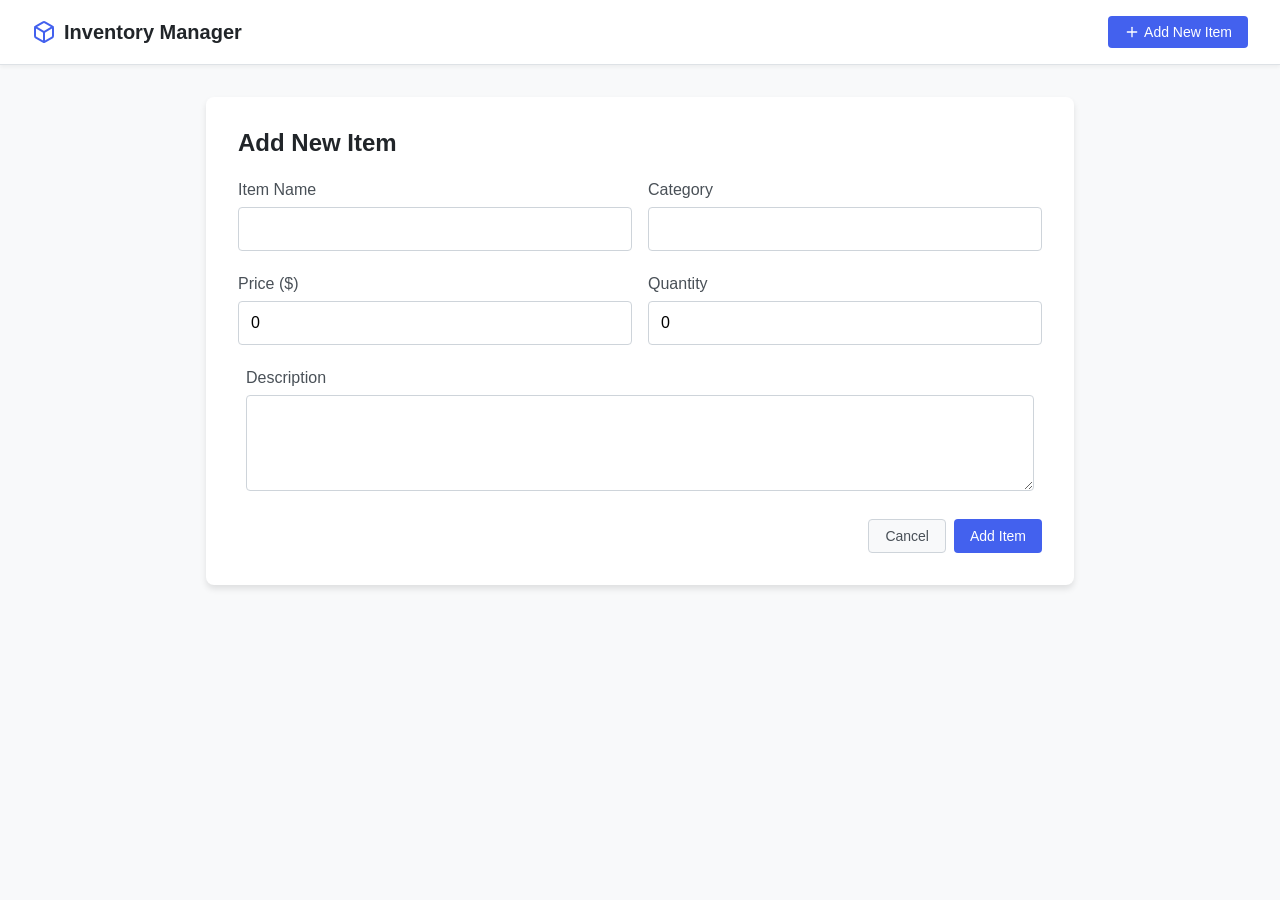
==== newItem.html @ 5ad3ad6c "first-commit" ====
<!DOCTYPE html>
<html lang="en">
    <head>
        <meta charset="UTF-8">
        <meta name="viewport" content="width=device-width, initial-scale=1.0">
        <link rel="stylesheet" href="newItem.css">
        <title>Inventory Management.</title>
    </head>
    <body>
     <header class="header">
      <div class="header-title">
          <svg xmlns="http://www.w3.org/2000/svg" width="24" height="24" viewBox="0 0 24 24" fill="none" stroke="currentColor" stroke-width="2" stroke-linecap="round" stroke-linejoin="round">
              <path d="M21 16V8a2 2 0 0 0-1-1.73l-7-4a2 2 0 0 0-2 0l-7 4A2 2 0 0 0 3 8v8a2 2 0 0 0 1 1.73l7 4a2 2 0 0 0 2 0l7-4A2 2 0 0 0 21 16z"></path>
              <polyline points="3.27 6.96 12 12.01 20.73 6.96"></polyline>
              <line x1="12" y1="22.08" x2="12" y2="12"></line>
          </svg>
          Inventory Manager
      </div>
      <button class="add-button">
          <svg xmlns="http://www.w3.org/2000/svg" width="16" height="16" viewBox="0 0 24 24" fill="none" stroke="currentColor" stroke-width="2" stroke-linecap="round" stroke-linejoin="round">
              <line x1="12" y1="5" x2="12" y2="19"></line>
              <line x1="5" y1="12" x2="19" y2="12"></line>
          </svg>
          Add New Item
      </button>
  </header>

  <div class="container">
      <div class="modal">
          <h2 class="modal-title">Add New Item</h2>
          <form onsubmit="logInputs()" id="new-item-form">
              <div class="form-group">
                  <div class="form-field">
                      <label for="itemName">Item Name</label>
                      <input type="text" id="itemName" name="itemName">
                  </div>
                  <div class="form-field">
                      <label for="category">Category</label>
                      <input type="text" id="category" name="category">
                  </div>
              </div>
              <div class="form-group">
                  <div class="form-field">
                      <label for="price">Price ($)</label>
                      <input type="number" id="price" name="price" value="0">
                  </div>
                  <div class="form-field">
                      <label for="quantity">Quantity</label>
                      <input type="number" id="quantity" name="quantity" value="0">
                  </div>
              </div>
              <div class="form-field">
                  <label for="description">Description</label>
                  <textarea id="description" name="description"></textarea>
              </div>
              <div class="form-actions">
                <a href="index.html">
                  <button type="button" class="btn btn-cancel">Cancel</button>
                </a>  
                  <button type="submit" class="btn btn-primary">Add Item</button>
              </div>
          </form>
      </div>
  </div>
    </body>
    <script src="script.js"></script>
 </html>
---- newItem.css ----
*{
 margin: 0;
 padding: 0;
 box-sizing: border-box;
 font-family: Arial, Helvetica, sans-serif;
}

body {
 background-color: #f8f9fa;
 color: #212529;
}

.header {
 display: flex;
 justify-content: space-between;
 align-items: center;
 padding: 1rem 2rem;
 background-color: #fff;
 border-bottom: 1px solid #dee2e6;
 box-shadow: 0 2px 4px rgba(0, 0, 0, 0.05);
}

.header-title {
 display: flex;
 align-items: center;
 font-size: 1.25rem;
 font-weight: 600;
}

.header-title svg {
 margin-right: 0.5rem;
 color: #4361ee;
}

.add-button {
 background-color: #4361ee;
 color: white;
 border: none;
 border-radius: 0.25rem;
 padding: 0.5rem 1rem;
 font-size: 0.875rem;
 font-weight: 500;
 cursor: pointer;
 display: flex;
 align-items: center;
}

.add-button svg {
 margin-right: 0.25rem;
}

.add-button:hover {
 background-color: #3a56d4;
}

.container {
 max-width: 900px;
 margin: 2rem auto;
 padding: 0 1rem;
}

.modal {
 background-color: #fff;
 border-radius: 0.5rem;
 padding: 2rem;
 box-shadow: 0 4px 6px rgba(0, 0, 0, 0.1);
}

.modal-title {
 font-size: 1.5rem;
 font-weight: 600;
 margin-bottom: 1.5rem;
}

.form-group {
 display: flex;
 flex-wrap: wrap;
 margin: 0 -0.5rem;
}

.form-field {
 flex: 1 0 45%;
 margin: 0 0.5rem 1.5rem 0.5rem;
}

.form-field label {
 display: block;
 margin-bottom: 0.5rem;
 font-weight: 500;
 color: #495057;
}

.form-field input,
.form-field textarea {
 width: 100%;
 padding: 0.75rem;
 border: 1px solid #ced4da;
 border-radius: 0.25rem;
 font-size: 1rem;
}

.form-field input:focus,
.form-field textarea:focus {
 outline: none;
 border-color: #4361ee;
 box-shadow: 0 0 0 3px rgba(67, 97, 238, 0.15);
}

.form-field textarea {
 height: 6rem;
 resize: vertical;
}

.form-actions {
 display: flex;
 justify-content: flex-end;
 margin-top: 1rem;
}

.btn {
 padding: 0.5rem 1rem;
 font-size: 0.875rem;
 font-weight: 500;
 border-radius: 0.25rem;
 cursor: pointer;
 margin-left: 0.5rem;
}

.btn-cancel {
 background-color: #f8f9fa;
 border: 1px solid #ced4da;
 color: #495057;
}

.btn-cancel:hover {
 background-color: #e9ecef;
}

.btn-primary {
 background-color: #4361ee;
 color: white;
 border: none;
}

.btn-primary:hover {
 background-color: #3a56d4;
}
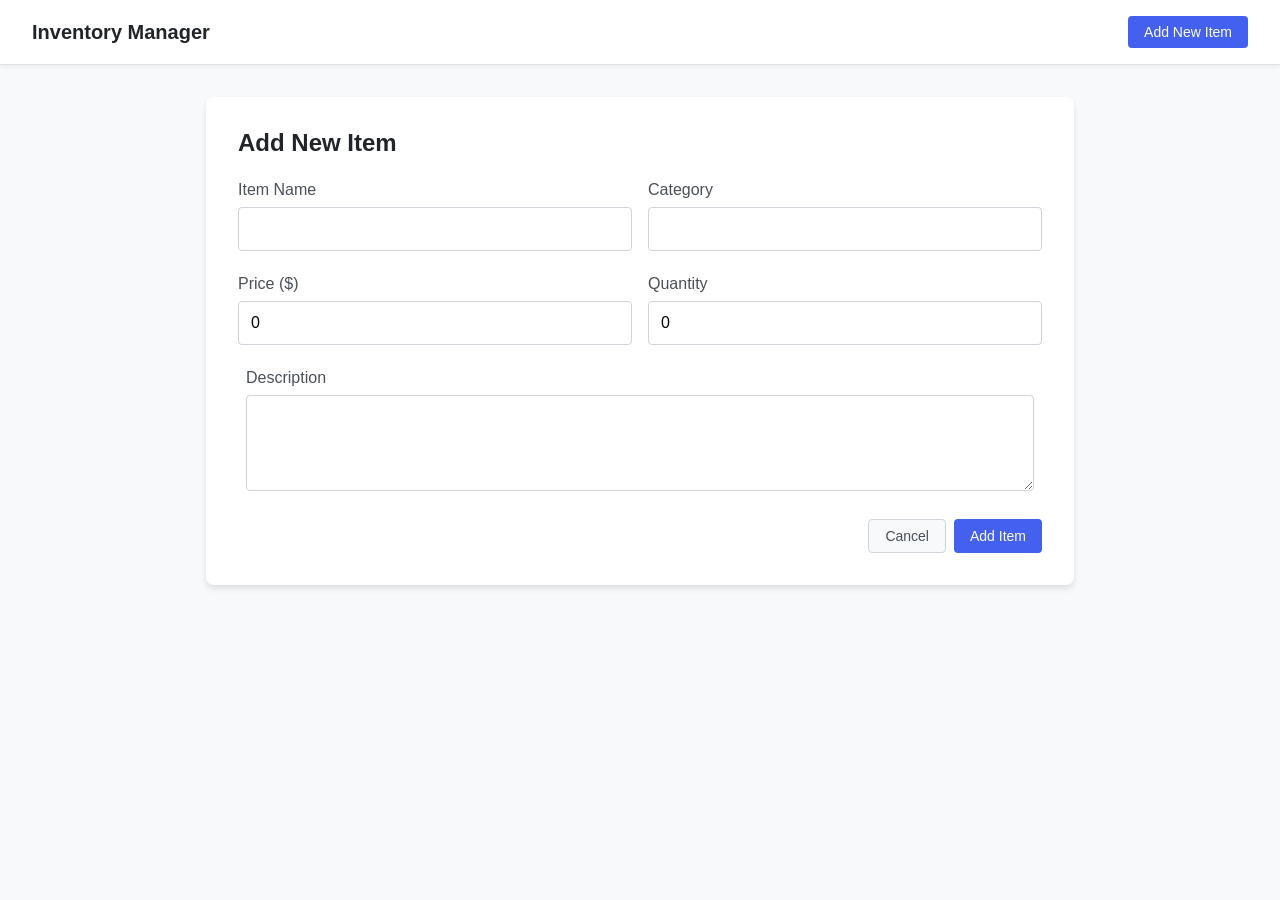
==== commit 61d36972: "lol" ====
--- a/newItem.html
+++ b/newItem.html
@@ -9,18 +9,11 @@
     <body>
      <header class="header">
       <div class="header-title">
-          <svg xmlns="http://www.w3.org/2000/svg" width="24" height="24" viewBox="0 0 24 24" fill="none" stroke="currentColor" stroke-width="2" stroke-linecap="round" stroke-linejoin="round">
-              <path d="M21 16V8a2 2 0 0 0-1-1.73l-7-4a2 2 0 0 0-2 0l-7 4A2 2 0 0 0 3 8v8a2 2 0 0 0 1 1.73l7 4a2 2 0 0 0 2 0l7-4A2 2 0 0 0 21 16z"></path>
-              <polyline points="3.27 6.96 12 12.01 20.73 6.96"></polyline>
-              <line x1="12" y1="22.08" x2="12" y2="12"></line>
-          </svg>
+          
           Inventory Manager
       </div>
       <button class="add-button">
-          <svg xmlns="http://www.w3.org/2000/svg" width="16" height="16" viewBox="0 0 24 24" fill="none" stroke="currentColor" stroke-width="2" stroke-linecap="round" stroke-linejoin="round">
-              <line x1="12" y1="5" x2="12" y2="19"></line>
-              <line x1="5" y1="12" x2="19" y2="12"></line>
-          </svg>
+          
           Add New Item
       </button>
   </header>
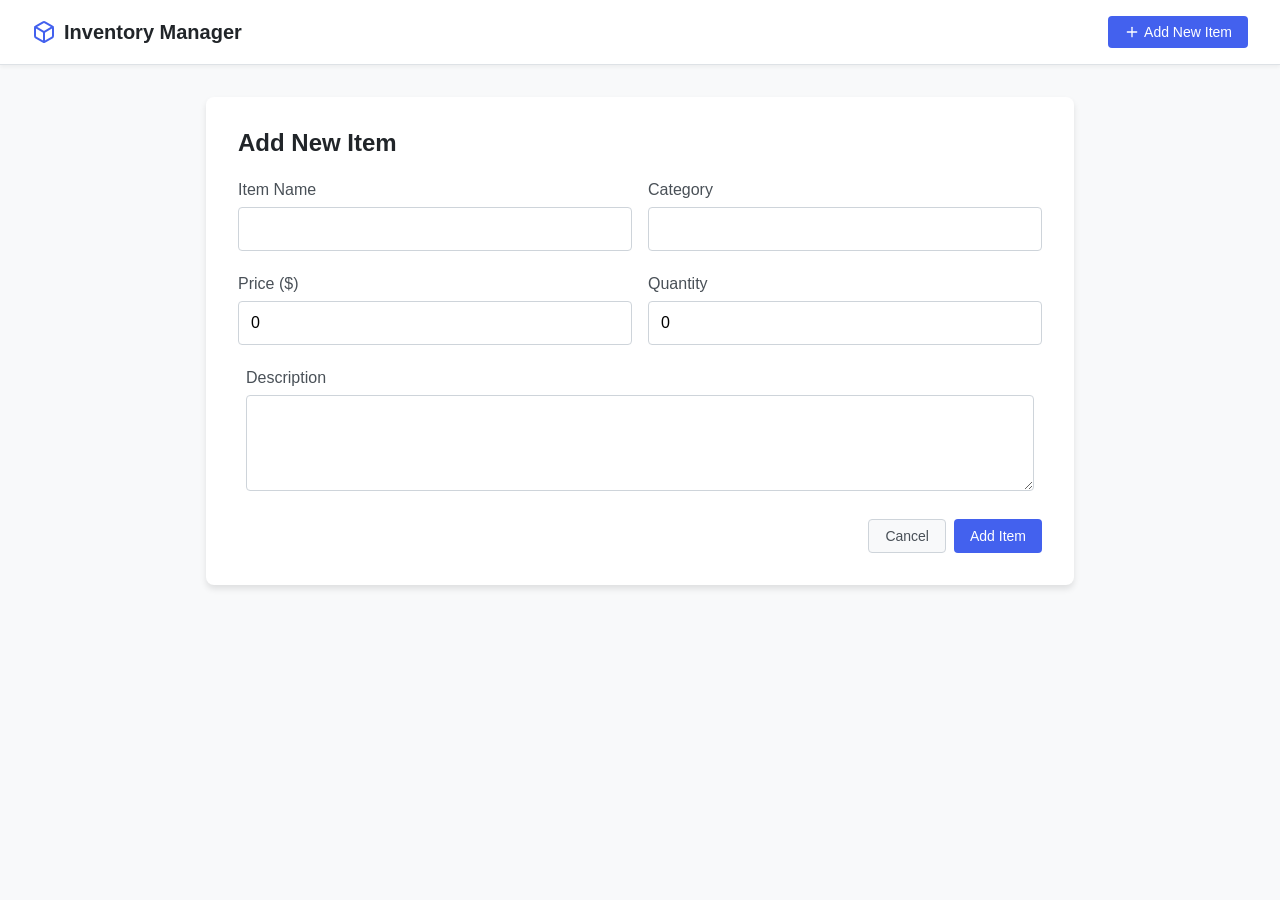
==== commit 3dde53b4: "Committed" ====
--- a/newItem.html
+++ b/newItem.html
@@ -9,11 +9,18 @@
     <body>
      <header class="header">
       <div class="header-title">
-          
+          <svg xmlns="https://www.w3.org/2000/svg" width="24" height="24" viewBox="0 0 24 24" fill="none" stroke="currentColor" stroke-width="2" stroke-linecap="round" stroke-linejoin="round">
+              <path d="M21 16V8a2 2 0 0 0-1-1.73l-7-4a2 2 0 0 0-2 0l-7 4A2 2 0 0 0 3 8v8a2 2 0 0 0 1 1.73l7 4a2 2 0 0 0 2 0l7-4A2 2 0 0 0 21 16z"></path>
+              <polyline points="3.27 6.96 12 12.01 20.73 6.96"></polyline>
+              <line x1="12" y1="22.08" x2="12" y2="12"></line>
+          </svg>
           Inventory Manager
       </div>
       <button class="add-button">
-          
+          <svg xmlns="https://www.w3.org/2000/svg" width="16" height="16" viewBox="0 0 24 24" fill="none" stroke="currentColor" stroke-width="2" stroke-linecap="round" stroke-linejoin="round">
+              <line x1="12" y1="5" x2="12" y2="19"></line>
+              <line x1="5" y1="12" x2="19" y2="12"></line>
+          </svg>
           Add New Item
       </button>
   </header>
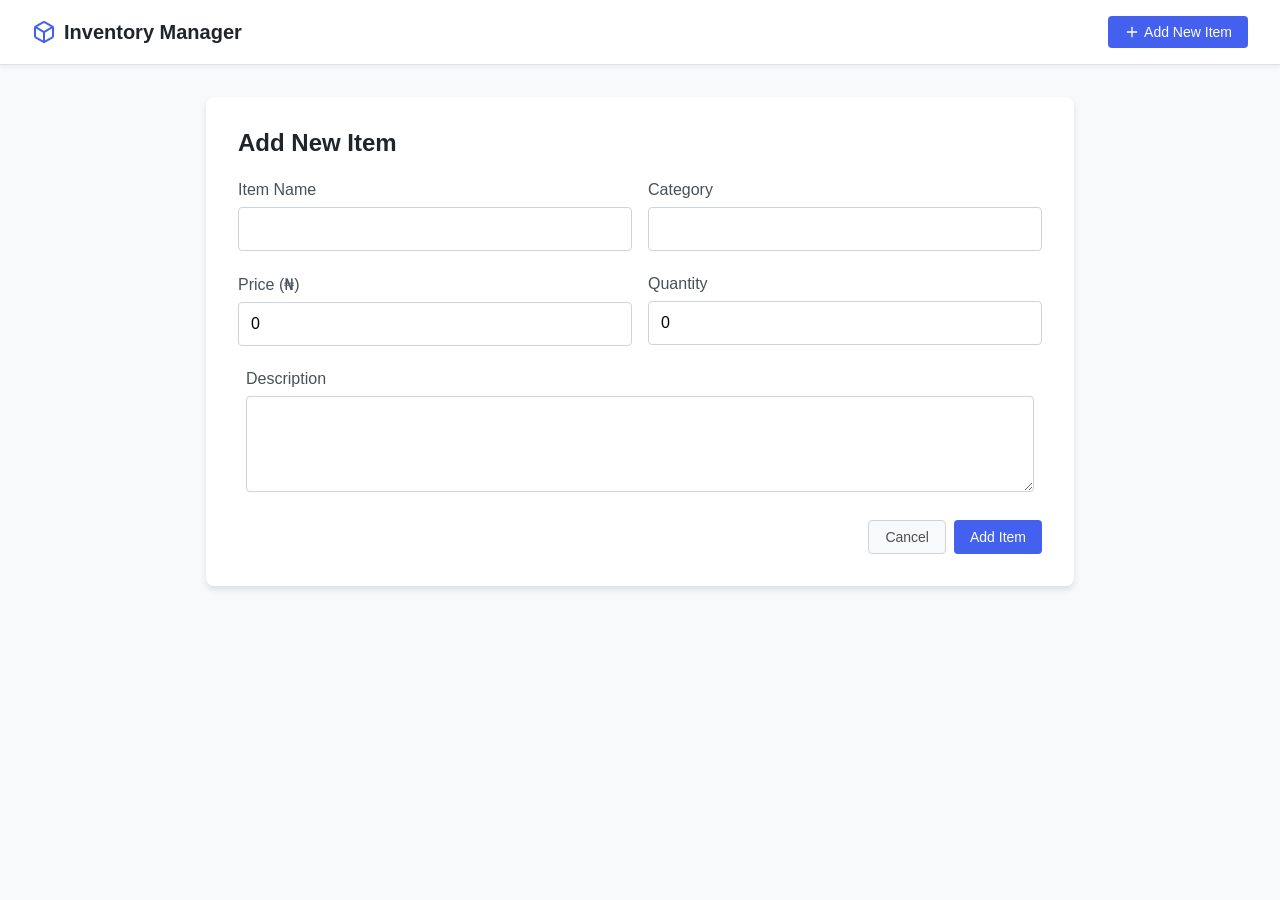
==== commit 45b68aa9: "Committed" ====
--- a/newItem.html
+++ b/newItem.html
@@ -41,7 +41,7 @@
               </div>
               <div class="form-group">
                   <div class="form-field">
-                      <label for="price">Price ($)</label>
+                      <label for="price">Price (₦)</label>
                       <input type="number" id="price" name="price" value="0">
                   </div>
                   <div class="form-field">
